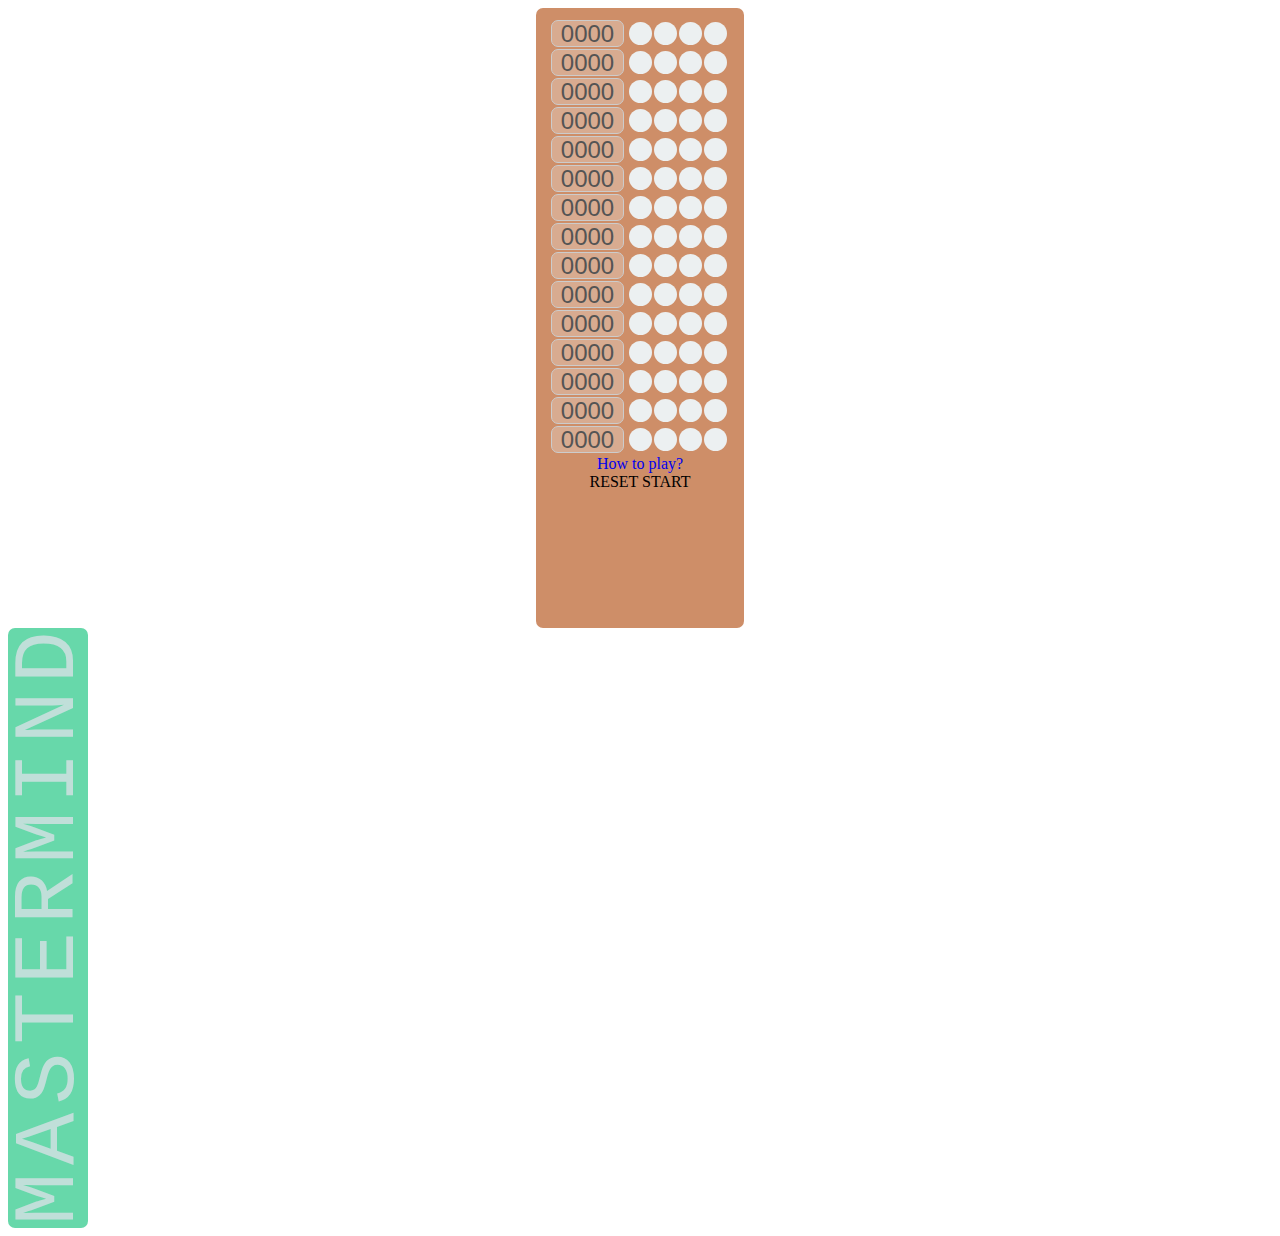
==== mastermind/index.html @ bdae0741 "Cosmetic changes" ====
<!DOCTYPE html>
<html lang="en">
    <head>
        <meta charset="utf-8"/>
        <meta name="application-name" content="Mastermind Game">
        <meta name="description" content="A classic mastermind game">
        <meta name="keywords" content="HTML,CSS,JavaScript,Mastermind,Game,Puzzle">
        <meta name="author" content="Deep Aggarwal">
        <title>Mastermind Game</title>

        <script src="https://ajax.googleapis.com/ajax/libs/jquery/2.1.3/jquery.min.js"></script>
        <link type="text/css" href="style.css" rel="stylesheet" />
    </head>
    <body>
        <main id="container">
            <!-- Game board -->
            <table class="game-board">
                <tr>
                    <td>
                        <table class="inner-input-table">
                        </table>
                    </td>
            <!--        <td>
                        <div id="game-title-box">
                            <div id="game-title">
                                MASTERMIND
                            </div>
            </div>
                </td>-->
                </tr>
            </table>

            <div class="how-to-play-descp">
                <p>This is a classic <a target="_blank" href="https://en.wikipedia.org/wiki/Mastermind_(board_game)">Mastermind Game</a>.
                <p>The objective of the game is to guess a 4-digit number.</p>
                <p>For each of your guess that is the correct number and in the correct position in the code sequence, the game displays a green color on the right side of the current guess.</p>
                <p>For each of your guess that is the correct number but is NOT in the correct position in the code sequence, the game displays a red color on the right side of the current guess.</p>
                <p>For example: if the code sequence is <span class="how-to-code-sequence">3425</span>, and your guess is <span class="how-to-your-guess">4395</span>, then the game will display <span class="out-green">&nbsp;</span><span class="out-red">&nbsp;</span><span class="out-red">&nbsp;</span><span class="out-white">&nbsp;</span></p>
            </div>

            <div class="game-functions">
                <a href="#" class="how-to-play">How to play?</a>
                <div class="controller">
                    <span class="reset-game">RESET</span>
                    <span class="start-game">START</span>
                </div>
            </div>
        </main>
                        <div id="game-title-box">
                            <div id="game-title">
                                MASTERMIND
                            </div>
            </div>

        <!-- Add the app.js script -->
        <script type="text/javascript" src="app.js"></script>
    </body>
</html>
---- mastermind/style.css ----
/* Remove underline for all anchors */
a {
    text-decoration: none;
}

/* Whole container */
#container {
    width: 188px;
    height: 600px;
    margin: auto;
    border: 0px solid #ce8e68;
    border-radius: 7px;
    padding: 10px 10px 10px 10px;
    text-align: center;
    background: #ce8e68;
}

/* Game title */
#game-title-box {
    width: 80px;
    height: 600px;
    background-color: #67d8aa;
    color: #c0dfd9;
    text-align: center;
    border-radius: 7px;
}

#game-title {
    float: right;
    position: relative;
    top: -85px;
    left: 2px;
    transform: rotate(-90deg);
    transform-origin: 100% 100%;
    letter-spacing: 8px;
    font-size: 87px;
    font-family: "Courier New", Courier, monospace;
    line-height: 80px;
}

/* Game table */
table {
    table-layout: fixed;
    font-family: arial, sans-serif;
    border-collapse: collapse;
    width: 100%;
}

td, th {
    border: 0px solid #dddddd;
}

.game-board td:nth-child(1) {
     width: 100%;
}

/*.game-board td:nth-child(2) {
     width: 20%;
}*/

/* Guess boxes: white, green, red */
.out-white, .out-green, .out-red {
    display: inline-block;
    width: 23px;
    height: 23px;
    border: none;
    margin-right: 2px;
    border-radius: 50%;
    vertical-align: middle;
}

.out-white {
    background-color: #ecf0f1;
}

.out-green {
    background-color: #27ae60;
}

.out-red {
    background-color: #e74c3c;
}
/* How to play div */
.how-to-play-descp {
    display: none;

}

/* Input elements */
input[id^='guess'] {
    font-size: 24px;
    width: 67px;
    height: 23px;
    margin-right: 5px;
    border: 1px solid #ccc;
    border-radius: 7px;
    text-align: center;
    vertical-align: middle;
}

input:focus {
    outline: none;
}
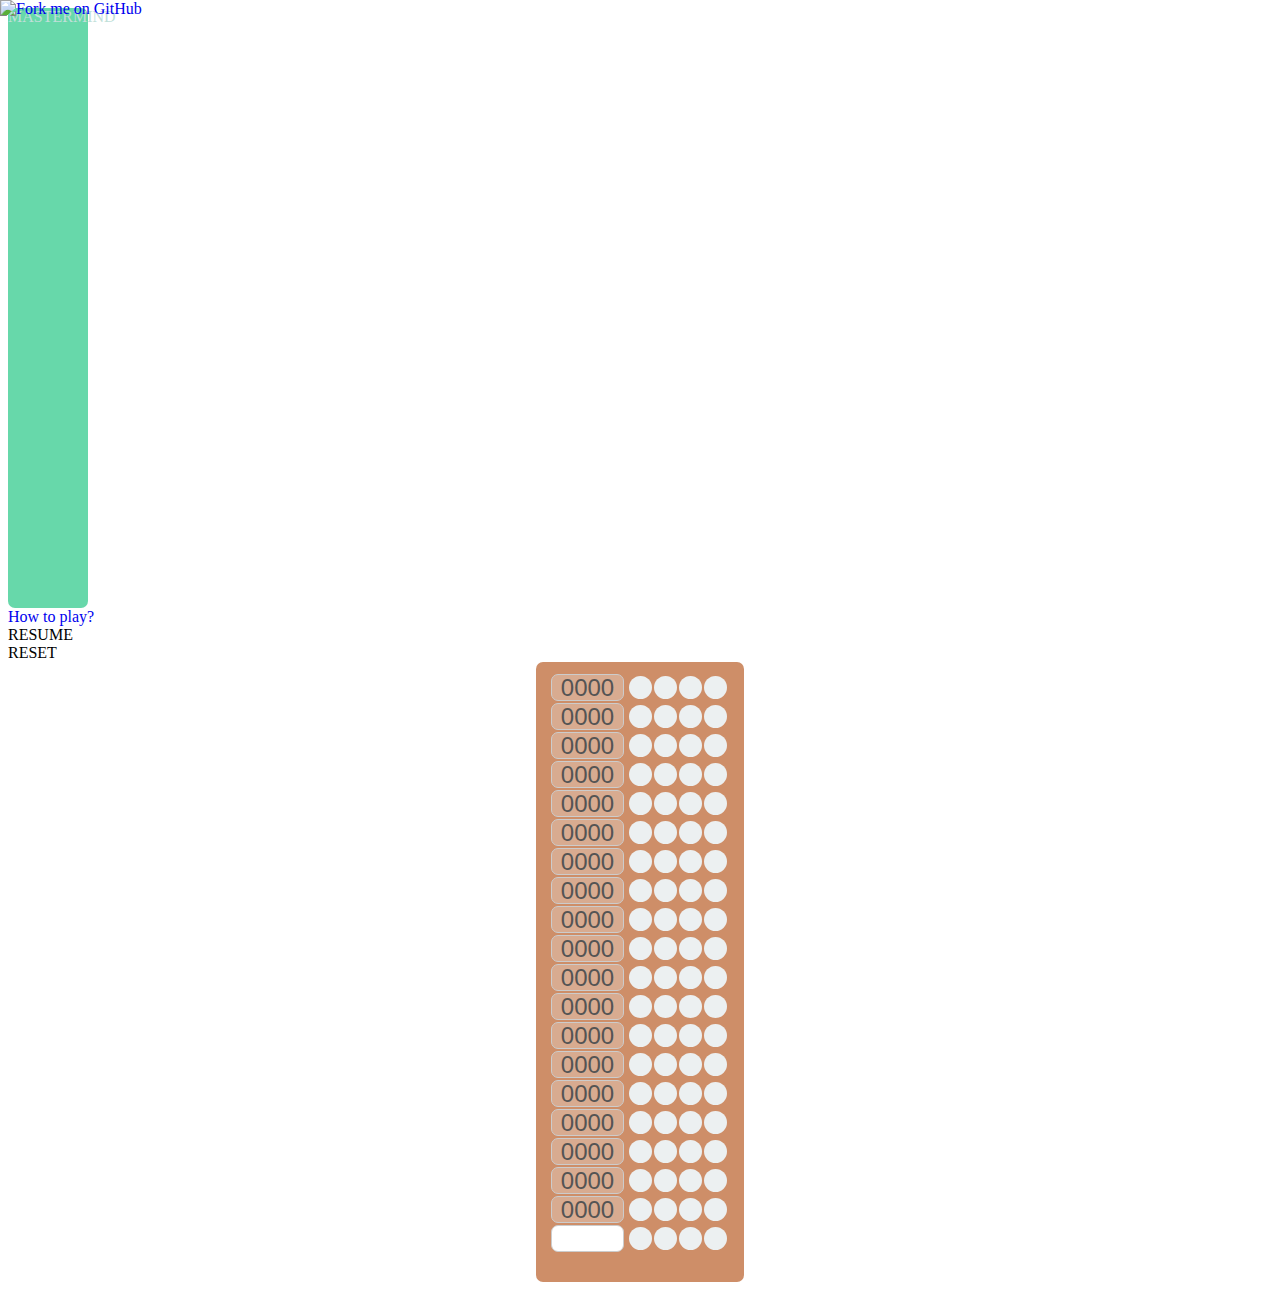
==== commit 456ac0ff: "Changed enter key to shift key for input elements Removed one app image from README Updated help inf" ====
--- a/mastermind/index.html
+++ b/mastermind/index.html
@@ -12,45 +12,69 @@
         <link type="text/css" href="style.css" rel="stylesheet" />
     </head>
     <body>
-        <main id="container">
+        <a target="_blank" href="https://github.com/deep4788/appsForFunAndLearning/tree/master/mastermind"><img style="position: absolute; top: 0; left: 0; border: 0;" src="https://camo.githubusercontent.com/567c3a48d796e2fc06ea80409cc9dd82bf714434/68747470733a2f2f73332e616d617a6f6e6177732e636f6d2f6769746875622f726962626f6e732f666f726b6d655f6c6566745f6461726b626c75655f3132313632312e706e67" alt="Fork me on GitHub" data-canonical-src="https://s3.amazonaws.com/github/ribbons/forkme_left_darkblue_121621.png"></a>
+        <header id="game-title-box">
+            MASTERMIND
+        </header>
+
+        <!-- Help link -->
+        <div class="game-help">
+            <a href="#" class="how-to-play">How to play?</a>
+        </div>
+
+        <!-- Game controllers -->
+        <div class="buttons">
+            <div class="resume-game button">RESUME</div>
+            <div class="reset-game button">RESET</div>
+        </div>
+
+        <!-- Main game container -->
+        <div id="container">
             <!-- Game board -->
             <table class="game-board">
                 <tr>
                     <td>
                         <table class="inner-input-table">
+                            <tr><td><form id="user-guess20"><input id="guess20" type="text" value="0000" maxlength="4" pattern="[0-9]{4}" required disabled><span class="out-white one">&nbsp;</span><span class="out-white two">&nbsp;</span><span class="out-white three">&nbsp;</span><span class="out-white four">&nbsp;</span></form></td></tr>
+                            <tr><td><form id="user-guess19"><input id="guess19" type="text" value="0000" maxlength="4" pattern="[0-9]{4}" required disabled><span class="out-white one">&nbsp;</span><span class="out-white two">&nbsp;</span><span class="out-white three">&nbsp;</span><span class="out-white four">&nbsp;</span></form></td></tr>
+                            <tr><td><form id="user-guess18"><input id="guess18" type="text" value="0000" maxlength="4" pattern="[0-9]{4}" required disabled><span class="out-white one">&nbsp;</span><span class="out-white two">&nbsp;</span><span class="out-white three">&nbsp;</span><span class="out-white four">&nbsp;</span></form></td></tr>
+                            <tr><td><form id="user-guess17"><input id="guess17" type="text" value="0000" maxlength="4" pattern="[0-9]{4}" required disabled><span class="out-white one">&nbsp;</span><span class="out-white two">&nbsp;</span><span class="out-white three">&nbsp;</span><span class="out-white four">&nbsp;</span></form></td></tr>
+                            <tr><td><form id="user-guess16"><input id="guess16" type="text" value="0000" maxlength="4" pattern="[0-9]{4}" required disabled><span class="out-white one">&nbsp;</span><span class="out-white two">&nbsp;</span><span class="out-white three">&nbsp;</span><span class="out-white four">&nbsp;</span></form></td></tr>
+                            <tr><td><form id="user-guess15"><input id="guess15" type="text" value="0000" maxlength="4" pattern="[0-9]{4}" required disabled><span class="out-white one">&nbsp;</span><span class="out-white two">&nbsp;</span><span class="out-white three">&nbsp;</span><span class="out-white four">&nbsp;</span></form></td></tr>
+                            <tr><td><form id="user-guess14"><input id="guess14" type="text" value="0000" maxlength="4" pattern="[0-9]{4}" required disabled><span class="out-white one">&nbsp;</span><span class="out-white two">&nbsp;</span><span class="out-white three">&nbsp;</span><span class="out-white four">&nbsp;</span></form></td></tr>
+                            <tr><td><form id="user-guess13"><input id="guess13" type="text" value="0000" maxlength="4" pattern="[0-9]{4}" required disabled><span class="out-white one">&nbsp;</span><span class="out-white two">&nbsp;</span><span class="out-white three">&nbsp;</span><span class="out-white four">&nbsp;</span></form></td></tr>
+                            <tr><td><form id="user-guess12"><input id="guess12" type="text" value="0000" maxlength="4" pattern="[0-9]{4}" required disabled><span class="out-white one">&nbsp;</span><span class="out-white two">&nbsp;</span><span class="out-white three">&nbsp;</span><span class="out-white four">&nbsp;</span></form></td></tr>
+                            <tr><td><form id="user-guess11"><input id="guess11" type="text" value="0000" maxlength="4" pattern="[0-9]{4}" required disabled><span class="out-white one">&nbsp;</span><span class="out-white two">&nbsp;</span><span class="out-white three">&nbsp;</span><span class="out-white four">&nbsp;</span></form></td></tr>
+                            <tr><td><form id="user-guess10"><input id="guess10" type="text" value="0000" maxlength="4" pattern="[0-9]{4}" required disabled><span class="out-white one">&nbsp;</span><span class="out-white two">&nbsp;</span><span class="out-white three">&nbsp;</span><span class="out-white four">&nbsp;</span></form></td></tr>
+                            <tr><td><form id="user-guess9"><input id="guess9" type="text" value="0000" maxlength="4" pattern="[0-9]{4}" required disabled><span class="out-white one">&nbsp;</span><span class="out-white two">&nbsp;</span><span class="out-white three">&nbsp;</span><span class="out-white four">&nbsp;</span></form></td></tr>
+                            <tr><td><form id="user-guess8"><input id="guess8" type="text" value="0000" maxlength="4" pattern="[0-9]{4}" required disabled><span class="out-white one">&nbsp;</span><span class="out-white two">&nbsp;</span><span class="out-white three">&nbsp;</span><span class="out-white four">&nbsp;</span></form></td></tr>
+                            <tr><td><form id="user-guess7"><input id="guess7" type="text" value="0000" maxlength="4" pattern="[0-9]{4}" required disabled><span class="out-white one">&nbsp;</span><span class="out-white two">&nbsp;</span><span class="out-white three">&nbsp;</span><span class="out-white four">&nbsp;</span></form></td></tr>
+                            <tr><td><form id="user-guess6"><input id="guess6" type="text" value="0000" maxlength="4" pattern="[0-9]{4}" required disabled><span class="out-white one">&nbsp;</span><span class="out-white two">&nbsp;</span><span class="out-white three">&nbsp;</span><span class="out-white four">&nbsp;</span></form></td></tr>
+                            <tr><td><form id="user-guess5"><input id="guess5" type="text" value="0000" maxlength="4" pattern="[0-9]{4}" required disabled><span class="out-white one">&nbsp;</span><span class="out-white two">&nbsp;</span><span class="out-white three">&nbsp;</span><span class="out-white four">&nbsp;</span></form></td></tr>
+                            <tr><td><form id="user-guess4"><input id="guess4" type="text" value="0000" maxlength="4" pattern="[0-9]{4}" required disabled><span class="out-white one">&nbsp;</span><span class="out-white two">&nbsp;</span><span class="out-white three">&nbsp;</span><span class="out-white four">&nbsp;</span></form></td></tr>
+                            <tr><td><form id="user-guess3"><input id="guess3" type="text" value="0000" maxlength="4" pattern="[0-9]{4}" required disabled><span class="out-white one">&nbsp;</span><span class="out-white two">&nbsp;</span><span class="out-white three">&nbsp;</span><span class="out-white four">&nbsp;</span></form></td></tr>
+                            <tr><td><form id="user-guess2"><input id="guess2" type="text" value="0000" maxlength="4" pattern="[0-9]{4}" required disabled><span class="out-white one">&nbsp;</span><span class="out-white two">&nbsp;</span><span class="out-white three">&nbsp;</span><span class="out-white four">&nbsp;</span></form></td></tr>
+                            <tr><td><form id="user-guess1"><input id="guess1" type="text" value="0000" maxlength="4" pattern="[0-9]{4}" required disabled><span class="out-white one">&nbsp;</span><span class="out-white two">&nbsp;</span><span class="out-white three">&nbsp;</span><span class="out-white four">&nbsp;</span></form></td></tr>
                         </table>
                     </td>
-            <!--        <td>
-                        <div id="game-title-box">
-                            <div id="game-title">
-                                MASTERMIND
-                            </div>
-            </div>
-                </td>-->
                 </tr>
             </table>
+        </div>
 
-            <div class="how-to-play-descp">
-                <p>This is a classic <a target="_blank" href="https://en.wikipedia.org/wiki/Mastermind_(board_game)">Mastermind Game</a>.
-                <p>The objective of the game is to guess a 4-digit number.</p>
-                <p>For each of your guess that is the correct number and in the correct position in the code sequence, the game displays a green color on the right side of the current guess.</p>
-                <p>For each of your guess that is the correct number but is NOT in the correct position in the code sequence, the game displays a red color on the right side of the current guess.</p>
-                <p>For example: if the code sequence is <span class="how-to-code-sequence">3425</span>, and your guess is <span class="how-to-your-guess">4395</span>, then the game will display <span class="out-green">&nbsp;</span><span class="out-red">&nbsp;</span><span class="out-red">&nbsp;</span><span class="out-white">&nbsp;</span></p>
-            </div>
+        <!-- Game description -->
+        <div class="how-to-play-descp">
+            <p>This is a classic <a target="_blank" href="https://en.wikipedia.org/wiki/Mastermind_(board_game)">Mastermind Game</a>.</p>
+            <p>The objective of the game is to guess a 4-digit number.</p>
+            <p>For each of your guess that is the correct number and in the correct position in the code sequence, the game displays a green color on the right side of the current guess.</p>
+            <p>For each of your guess that is the correct number but is NOT in the correct position in the code sequence, the game displays a red color on the right side of the current guess.</p>
+            <p>For example: if the code sequence is <span class="how-to-code-sequence">3451</span>, and your guess is <span class="how-to-your-guess">4341</span>, then the game will display <span class="out-green">&nbsp;</span><span class="out-red">&nbsp;</span><span class="out-red">&nbsp;</span><span class="out-white">&nbsp;</span></p>
+            <p>Press shift key to check the number that you have entered as your guess.</p>
+        </div>
 
-            <div class="game-functions">
-                <a href="#" class="how-to-play">How to play?</a>
-                <div class="controller">
-                    <span class="reset-game">RESET</span>
-                    <span class="start-game">START</span>
-                </div>
-            </div>
-        </main>
-                        <div id="game-title-box">
-                            <div id="game-title">
-                                MASTERMIND
-                            </div>
-            </div>
+        <!-- Game finish dialog -->
+        <div class="game-finish-dialog">
+            <p>You <span class="game-result-string"></span> in guessing the number. The number was: <span class="game-number"></span></p>
+        </div>
 
         <!-- Add the app.js script -->
         <script type="text/javascript" src="app.js"></script>
